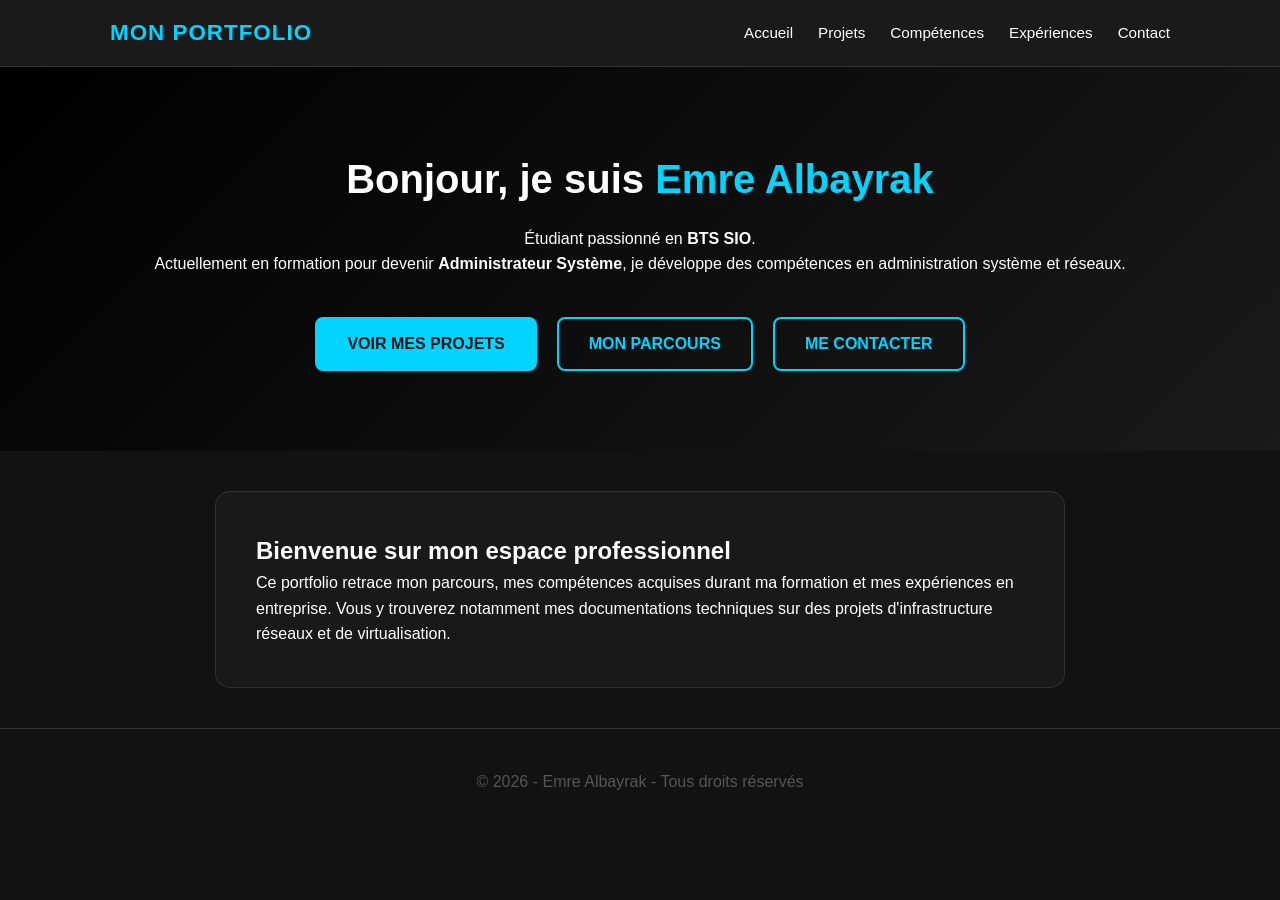
==== index.html @ 0c148593 "Envoi du portfolio complet" ====
<!DOCTYPE html>
<html lang="fr">
<head>
    <meta charset="UTF-8">
    <meta name="viewport" content="width=device-width, initial-scale=1.0">
    <title>Mon Portfolio | Accueil</title>
    <link rel="stylesheet" href="style.css">
</head>
<body>

    <header>
        <nav>
            <div class="logo">MON PORTFOLIO</div>
            <ul>
                <li><a href="index.html">Accueil</a></li>
                <li><a href="projets.html">Projets</a></li> 
                <li><a href="competences.html">Compétences</a></li>
                <li><a href="experiences.html">Expériences</a></li>
                <li><a href="contact.html">Contact</a></li>
            </ul>
        </nav>
    </header>

    <main>
        <section class="hero">
            <div class="hero-container">
                <div class="hero-text">
                    <h1>Bonjour, je suis <span>Emre Albayrak</span></h1>
                    <p>Étudiant passionné en <strong>BTS SIO</strong>.</p>
                    <p>Actuellement en formation pour devenir <strong>Administrateur Système</strong>, je développe des compétences en administration système et réseaux.</p>
                    
                    <div class="actions">
                        <a href="projets.html" class="btn-primary">Voir mes projets</a> <a href="experiences.html" class="btn-secondary">Mon parcours</a>
                        <a href="contact.html" class="btn-secondary">Me contacter</a>
                    </div>
                </div>
            </div>
        </section>

        <section class="content-area">
            <h2>Bienvenue sur mon espace professionnel</h2>
            <p>Ce portfolio retrace mon parcours, mes compétences acquises durant ma formation et mes expériences en entreprise. Vous y trouverez notamment mes documentations techniques sur des projets d'infrastructure réseaux et de virtualisation.</p>
        </section>
    </main>

    <footer>
        <p>&copy; 2026 - Emre Albayrak - Tous droits réservés</p>
    </footer>

</body>
</html>
---- style.css ----
/* ============================================================
   FICHIER CSS UNIQUE - PORTFOLIO EMRE ALBAYRAK
   ============================================================ */

/* --- 1. VARIABLES DE COULEURS --- */
:root {
    --bg-dark: #121212;
    --card-bg: #1c1c1c;
    --item-bg: #262626;
    --accent-blue: #00d4ff;
    --text-white: #ffffff;
    --text-gray: #bbbbbb;
    --nav-bg: #1a1a1a;
}

/* --- 2. RESET & BASE --- */
* {
    margin: 0;
    padding: 0;
    box-sizing: border-box;
}

body {
    font-family: 'Inter', -apple-system, sans-serif;
    background-color: var(--bg-dark);
    color: var(--text-white);
    line-height: 1.6;
    overflow-x: hidden;
}

/* --- 3. NAVIGATION --- */
header {
    background: var(--nav-bg);
    padding: 15px 0;
    position: sticky;
    top: 0;
    z-index: 1000;
    border-bottom: 1px solid #333;
}

nav {
    max-width: 1100px;
    margin: 0 auto;
    display: flex;
    justify-content: space-between;
    align-items: center;
    padding: 0 20px;
}

.logo {
    color: var(--accent-blue);
    font-weight: 800;
    font-size: 1.4rem;
    letter-spacing: 1px;
}

nav ul { display: flex; list-style: none; }
nav ul li { margin-left: 25px; }
nav ul li a {
    color: var(--text-white);
    text-decoration: none;
    font-size: 0.95rem;
    transition: 0.3s;
}
nav ul li a:hover { color: var(--accent-blue); }

/* --- 4. CONTENEUR GLOBAL (POUR CENTRER LE CONTENU) --- */
.container {
    max-width: 1000px;
    margin: 0 auto;
    padding: 40px 20px;
}

/* --- 5. SECTION ACCUEIL (HERO) --- */
.hero {
    background: linear-gradient(135deg, #000000 0%, #1a1a1a 100%);
    padding: 80px 20px;
    text-align: center;
}

.hero-text h1 {
    font-size: 2.5rem;
    margin-bottom: 15px;
}

.hero-text h1 span { color: var(--accent-blue); }

.content-area {
    max-width: 850px;
    margin: 40px auto;
    padding: 40px;
    background: rgba(255, 255, 255, 0.03);
    border: 1px solid rgba(255, 255, 255, 0.1);
    border-radius: 15px;
}

/* --- 6. STYLE DES BLOCS (EXPÉRIENCES & COMPÉTENCES) --- */
.category-box, .exp-card {
    background-color: var(--card-bg);
    border: 1px solid #333;
    border-radius: 15px;
    padding: 30px;
    margin: 0 auto 30px;
    max-width: 850px;
    transition: 0.3s;
}

.exp-card:hover {
    border-color: var(--accent-blue);
    transform: translateY(-5px);
}

.category-title, .exp-company, .exp-card h3 {
    color: var(--accent-blue);
    text-transform: uppercase;
    font-size: 1.2rem;
    margin-bottom: 15px;
    display: block;
}

.category-box ul, .exp-card ul {
    list-style: none;
    padding-left: 0;
}

.category-box li, .exp-card li {
    color: var(--text-gray);
    margin-bottom: 8px;
    padding-left: 20px;
    position: relative;
    text-align: left;
}

.category-box li::before, .exp-card li::before {
    content: "•";
    color: var(--accent-blue);
    position: absolute;
    left: 0;
    font-weight: bold;
}

.items-grid {
    display: grid;
    grid-template-columns: repeat(auto-fill, minmax(180px, 1fr));
    gap: 15px;
    max-width: 850px;
    margin: 20px auto;
}

.item-frame {
    background-color: var(--item-bg);
    border: 1px solid #444;
    padding: 20px;
    text-align: center;
    border-radius: 8px;
    transition: 0.3s;
}

.item-frame:hover {
    border-color: var(--accent-blue);
    color: var(--accent-blue);
}

/* --- 7. BOUTONS --- */
.actions {
    margin-top: 40px;
    display: flex;
    gap: 20px;
    justify-content: center;
}

.btn-primary, .btn-secondary {
    display: inline-block;
    padding: 12px 30px;
    text-decoration: none;
    border-radius: 8px;
    font-weight: bold;
    transition: 0.3s;
    text-transform: uppercase;
}

.btn-primary { background-color: var(--accent-blue); color: #121212; border: 2px solid var(--accent-blue); }
.btn-secondary { background-color: transparent; color: var(--accent-blue); border: 2px solid var(--accent-blue); }

.btn-primary:hover { background-color: transparent; color: var(--accent-blue); }
.btn-secondary:hover { background-color: var(--accent-blue); color: #121212; }

/* --- 8. FOOTER --- */
footer {
    text-align: center;
    padding: 40px 0;
    color: #555;
    border-top: 1px solid #333;
}

/* --- 9. PAGE CONTACT --- */
.contact-container {
    max-width: 900px;
    margin: 0 auto;
    text-align: center;
}

.contact-container h1 {
    display: inline-block;
    border-left: 5px solid var(--accent-blue);
    padding-left: 15px;
    font-size: 2.2rem;
    color: var(--text-white);
    margin-bottom: 40px;
}

.contact-section {
    background-color: var(--card-bg);
    border: 1px solid #333;
    border-radius: 15px;
    padding: 30px;
    margin: 0 auto 30px;
    max-width: 800px;
    text-align: left;
}

.section-title {
    color: var(--accent-blue);
    font-size: 1rem;
    text-transform: uppercase;
    letter-spacing: 1px;
    margin-bottom: 25px;
}

.info-grid {
    display: flex;
    gap: 15px;
    flex-wrap: wrap;
    justify-content: center;
}

/* --- Correction spécifique pour l'adresse mail --- */
.info-item {
    background-color: var(--item-bg);
    border: 1px solid #444;
    padding: 15px;
    border-radius: 8px;
    font-size: 0.9rem;
    color: var(--text-gray);
    transition: 0.3s;
    /* Empêche le débordement */
    word-break: break-all; 
    min-width: 220px;
    max-width: 100%;
    text-align: center;
}

.info-item:hover { border-color: var(--accent-blue); color: var(--text-white); }

.contact-form {
    display: flex;
    flex-direction: column;
    gap: 20px;
    max-width: 700px;
    margin: 0 auto;
}

.contact-form input[type="text"],
.contact-form input[type="email"],
.contact-form textarea {
    width: 100%;
    padding: 15px;
    background-color: var(--item-bg);
    border: 1px solid #444;
    border-radius: 8px;
    color: var(--text-white);
    font-size: 1rem;
    transition: 0.3s;
}

.contact-form textarea { height: 150px; resize: vertical; }

.contact-form input:focus, .contact-form textarea:focus {
    outline: none;
    border-color: var(--accent-blue);
    box-shadow: 0 0 10px rgba(0, 212, 255, 0.2);
}

.btn-submit {
    align-self: flex-start;
    cursor: pointer;
    border: none;
    font-size: 1rem;
}

/* --- 10. RESPONSIVE --- */
@media (max-width: 768px) {
    .hero-text h1 { font-size: 2rem; }
    .items-grid { grid-template-columns: repeat(auto-fill, minmax(140px, 1fr)); }
    .actions { flex-direction: column; align-items: center; }
}
/* --- CORRECTIF CIBLÉ POUR L'EMAIL DANS CONTACT --- */
.category-box .items-grid .item-frame {
    word-break: break-all;      /* Force la coupure de l'adresse mail */
    overflow-wrap: break-word; 
    min-height: 80px;           /* Donne assez de hauteur pour 2 lignes */
    display: flex;
    align-items: center;
    justify-content: center;
    padding: 10px;
}
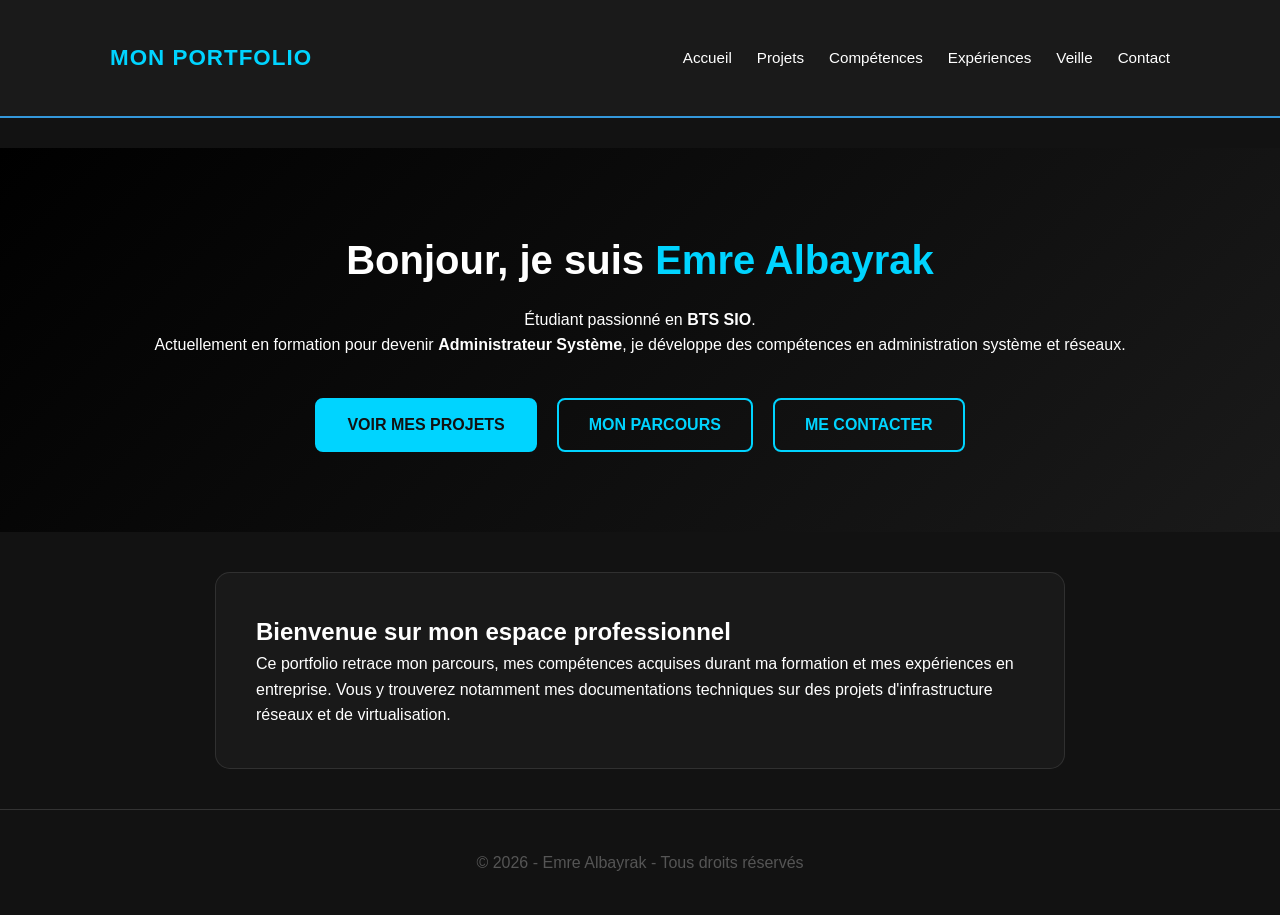
==== commit a09a1c66: "Finalisation : titre veille réduit et correction cadre mail contact" ====
--- a/index.html
+++ b/index.html
@@ -16,7 +16,9 @@
                 <li><a href="projets.html">Projets</a></li> 
                 <li><a href="competences.html">Compétences</a></li>
                 <li><a href="experiences.html">Expériences</a></li>
+                <li><a href="veille.html" class="active">Veille</a></li>
                 <li><a href="contact.html">Contact</a></li>
+
             </ul>
         </nav>
     </header>
--- a/style.css
+++ b/style.css
@@ -294,13 +294,205 @@
     .items-grid { grid-template-columns: repeat(auto-fill, minmax(140px, 1fr)); }
     .actions { flex-direction: column; align-items: center; }
 }
-/* --- CORRECTIF CIBLÉ POUR L'EMAIL DANS CONTACT --- */
-.category-box .items-grid .item-frame {
-    word-break: break-all;      /* Force la coupure de l'adresse mail */
-    overflow-wrap: break-word; 
-    min-height: 80px;           /* Donne assez de hauteur pour 2 lignes */
-    display: flex;
+/* Style spécifique pour les cartes de veille */
+.veille-card {
+    background-color: #ffffff !important; /* Force le fond blanc */
+    padding: 25px;
+    border-radius: 10px;
+    margin-bottom: 20px;
+    box-shadow: 0 4px 6px rgba(0,0,0,0.1);
+    border-left: 5px solid #3498db;
+    color: #2d3436 !important; /* FORCE LE TEXTE EN GRIS TRÈS FONCÉ */
+}
+
+.veille-card h2, .veille-card h3 {
+    color: #2c3e50 !important; /* Force les titres en bleu-nuit foncé */
+    margin-top: 0;
+}
+
+.veille-card strong {
+    color: #d63031 !important; /* Met les mots importants en rouge pour qu'ils ressortent */
+}
+
+.type, .grid div {
+    color: #2d3436 !important; /* Force le texte des listes et colonnes */
+}
+
+/* On garde les bordures de couleur */
+.highlight {
+    border-left: 5px solid #e67e22;
+}
+
+.role-list li {
+    color: #2d3436 !important;
+}
+/* Centrage du header de la page Veille */
+header {
+    text-align: center; /* Centre tout le texte (H1 et P) */
+    padding: 40px 20px;
+    background-color: #1a1a1a; /* Un fond légèrement gris pour détacher du noir total */
+    margin-bottom: 30px;
+    border-bottom: 2px solid #3498db; /* Une petite ligne bleue pour le style */
+}
+
+header h1 {
+    font-size: 2.5rem;
+    margin-bottom: 10px;
+    color: #ffffff; /* Titre en blanc pour bien ressortir sur le fond sombre */
+}
+
+header p {
+    font-size: 1.2rem;
+    color: #bdc3c7; /* Sujet en gris clair pour un aspect élégant */
+    font-style: italic;
+}
+/* --- STYLE PAGE VEILLE --- */
+
+/* Centrage du titre */
+.veille-header {
+    text-align: center;
+    padding: 60px 20px;
+    background-color: #111; /* Fond sombre pour le titre */
+}
+
+.veille-header h1 {
+    color: #fff;
+    font-size: 2.5rem;
+    margin-bottom: 10px;
+}
+
+.veille-header p {
+    color: #3498db;
+    font-size: 1.2rem;
+}
+
+/* Cartes lisibles (Noir sur Blanc) */
+.veille-card {
+    background: #ffffff !important;
+    color: #222 !important; /* Texte bien foncé */
+    padding: 30px;
+    border-radius: 12px;
+    margin-bottom: 25px;
+    box-shadow: 0 10px 20px rgba(0,0,0,0.2);
+    border-left: 6px solid #3498db;
+}
+
+.veille-card h2 {
+    color: #2c3e50 !important;
+    margin-bottom: 15px;
+}
+
+.veille-card h3 {
+    color: #34495e !important;
+}
+
+.veille-card strong {
+    color: #e74c3c; /* Met en avant les mots clés */
+}
+
+.highlight {
+    border-left-color: #e67e22; /* Bordure orange pour le bloc du milieu */
+}
+
+/* Grille pour Avantages/Enjeux */
+.grid {
+    display: grid;
+    grid-template-columns: 1fr 1fr;
+    gap: 20px;
+    margin-top: 15px;
+}
+
+.role-list {
+    list-style: none;
+    padding: 0;
+}
+
+.role-list li {
+    margin-bottom: 10px;
+}
+
+.role-list i {
+    color: #27ae60;
+    margin-right: 10px;
+}
+/* Centrage du bloc titre et sujet */
+.veille-header-content {
+    display: flex;
+    flex-direction: column; /* Aligne le H1 et le P verticalement */
+    align-items: center;    /* Centre horizontalement */
+    justify-content: center;
+    text-align: center;     /* Centre le texte à l'intérieur des balises */
+    padding: 60px 20px;
+    background-color: var(--bg-dark); /* Reste sur ton fond sombre */
+}
+
+.veille-header-content h1 {
+    font-size: 2.5rem;
+    margin-bottom: 10px;
+    color: var(--text-white);
+}
+
+.veille-header-content p {
+    font-size: 1.2rem;
+    color: var(--accent-blue);
+    font-style: italic;
+}
+/* Centrage du bloc titre et sujet (version réduite) */
+.veille-header-content {
+    display: flex;
+    flex-direction: column; /* Aligne le H1 et le P verticalement */
+    align-items: center;    /* Centre horizontalement */
+    justify-content: center;
+    text-align: center;     /* Centre le texte à l'intérieur des balises */
+    padding: 30px 20px;     /* RÉDUIT : Moins d'espace en haut et en bas */
+    background-color: var(--bg-dark); /* Reste sur ton fond sombre */
+}
+
+.veille-header-content h1 {
+    font-size: 1.8rem;      /* RÉDUIT : Titre moins gros (était à 2.5rem) */
+    margin-bottom: 5px;     /* RÉDUIT : Moins d'espace sous le titre */
+    color: var(--text-white);
+    font-weight: 700;       /* Garde un bon gras pour le titre */
+}
+
+.veille-header-content p {
+    font-size: 0.95rem;     /* RÉDUIT : Sujet plus discret (était à 1.2rem) */
+    color: var(--accent-blue);
+    font-style: italic;
+    opacity: 0.9;           /* Légère transparence pour plus de discretion */
+}
+.info-item {
+    background-color: var(--item-bg); /* Garde ton gris foncé */
+    border: 1px solid #444;
+    padding: 20px;
+    border-radius: 8px;
+    transition: 0.3s;
+    
+    /* --- SOLUTION POUR LE MAIL --- */
+    display: flex;
+    flex-direction: column;
     align-items: center;
     justify-content: center;
-    padding: 10px;
+    
+    min-width: 250px;       /* Donne un peu plus de largeur à la boîte */
+    max-width: 100%;       /* Empêche de dépasser de l'écran */
+    
+    word-break: break-all;  /* Force le mail à se couper s'il est trop long */
+    text-align: center;
+    font-size: 0.9rem;      /* Taille de texte adaptée */
+}
+/* Force l'email à rester dans sa boîte sur la page contact */
+.items-grid .item-frame {
+    display: flex;
+    align-items: center;
+    justify-content: center;
+    text-align: center;
+    
+    min-height: 80px;      /* Donne de la hauteur */
+    padding: 15px;         /* Espace interne */
+    
+    /* La magie est ici */
+    word-break: break-all;  /* Coupe l'email s'il est trop long */
+    overflow-wrap: break-word;
+    font-size: 0.85rem;    /* Réduit légèrement la taille pour que ça passe mieux */
 }
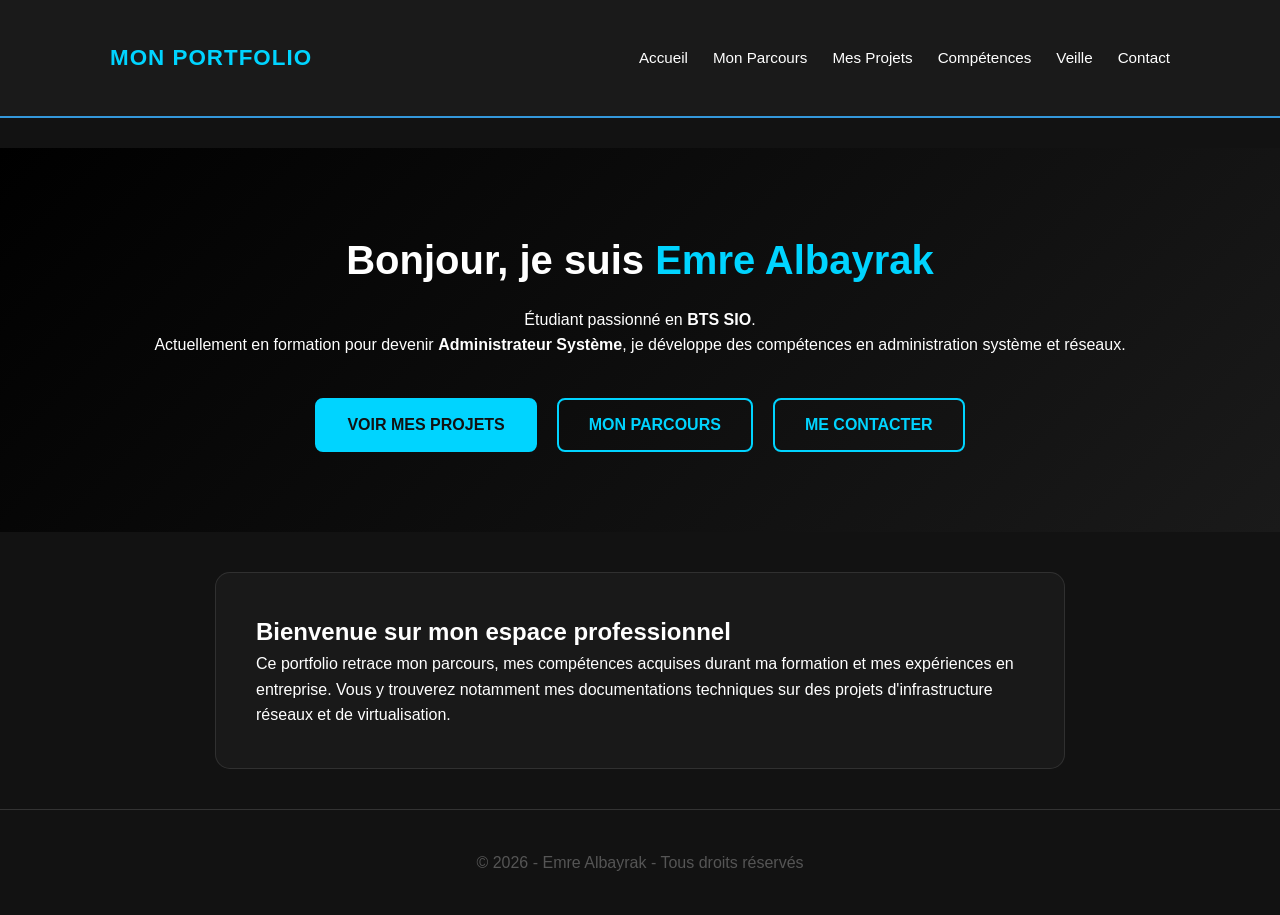
==== commit af329d2b: "Mise à jour de l'ordre du menu de navigation" ====
--- a/index.html
+++ b/index.html
@@ -8,17 +8,16 @@
 </head>
 <body>
 
-    <header>
+<header>
         <nav>
-            <div class="logo">MON PORTFOLIO</div>
+            <div class="logo"><span class="highlight-blue">MON</span> PORTFOLIO</div>
             <ul>
-                <li><a href="index.html">Accueil</a></li>
-                <li><a href="projets.html">Projets</a></li> 
+                <li><a href="index.html" class="active">Accueil</a></li>
+                <li><a href="experiences.html">Mon Parcours</a></li>
+                <li><a href="projets.html">Mes Projets</a></li>
                 <li><a href="competences.html">Compétences</a></li>
-                <li><a href="experiences.html">Expériences</a></li>
-                <li><a href="veille.html" class="active">Veille</a></li>
+                <li><a href="veille.html">Veille</a></li>
                 <li><a href="contact.html">Contact</a></li>
-
             </ul>
         </nav>
     </header>
